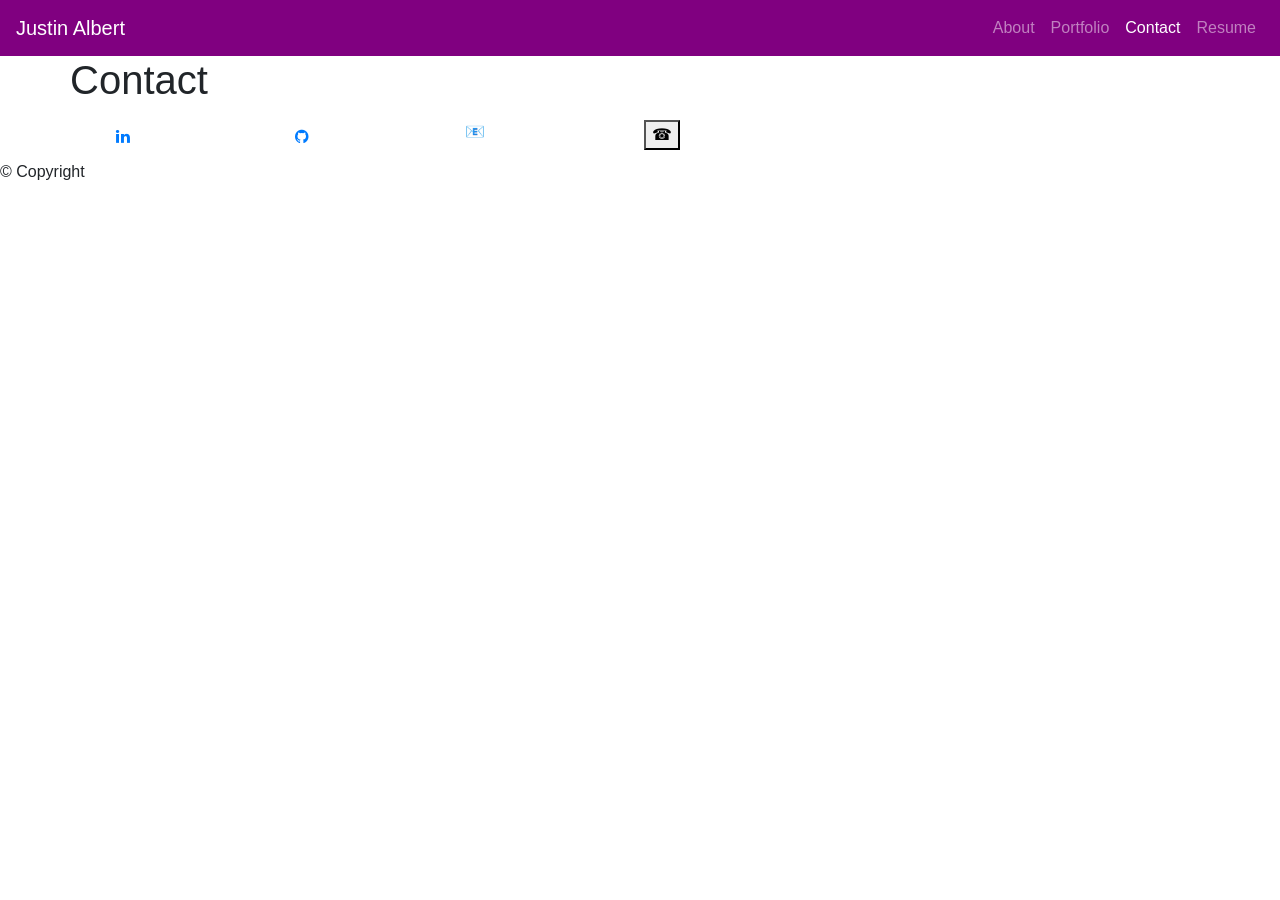
==== public/html/contact.html @ 7dec77fe "copied portfolio to portfolio on a server" ====
<!DOCTYPE html>
<html lang="en">
<head>
  <meta charset="UTF-8">
  <meta name="viewport" content="width=device-width, initial-scale=1.0">
    <!-- Bootstrap css -->
    <link rel="stylesheet" href="https://maxcdn.bootstrapcdn.com/bootstrap/4.0.0/css/bootstrap.min.css">
    <!-- Font Awesome -->
    <link rel="stylesheet" href="https://cdnjs.cloudflare.com/ajax/libs/font-awesome/4.7.0/css/font-awesome.min.css">
    <!-- Boostrap javascript -->
    <script src="https://code.jquery.com/jquery-3.2.1.slim.min.js" integrity="sha384-KJ3o2DKtIkvYIK3UENzmM7KCkRr/rE9/Qpg6aAZGJwFDMVNA/GpGFF93hXpG5KkN" crossorigin="anonymous"></script>
<script src="https://cdnjs.cloudflare.com/ajax/libs/popper.js/1.12.9/umd/popper.min.js" integrity="sha384-ApNbgh9B+Y1QKtv3Rn7W3mgPxhU9K/ScQsAP7hUibX39j7fakFPskvXusvfa0b4Q" crossorigin="anonymous"></script>
<script src="https://maxcdn.bootstrapcdn.com/bootstrap/4.0.0/js/bootstrap.min.js" integrity="sha384-JZR6Spejh4U02d8jOt6vLEHfe/JQGiRRSQQxSfFWpi1MquVdAyjUar5+76PVCmYl" crossorigin="anonymous"></script>

<!-- Local css -->
    <link rel="stylesheet" href="/css/style.css">
  <title>Contact</title>
</head>
<body>
  <!-- Navbar Code  -->
  <nav class="navbar navbar-expand-lg navbar-dark" style="background-color: purple;">


    <a class="navbar-brand" href="#">Justin Albert</a>
    <button class="navbar-toggler" type="button" data-toggle="collapse" data-target="#navbarNav" aria-controls="navbarNav" aria-expanded="false" aria-label="Toggle navigation">
      <span class="navbar-toggler-icon"></span>
    </button>



    <div class="collapse navbar-collapse mr-0" id="navbarNav">
        <ul class="navbar-nav ml-auto ">
          <li class="nav-item">
            <a class="nav-link" href="/index">About </a>
          </li>
          <li class="nav-item">
            <a class="nav-link" href="/portfolio">Portfolio</a>
          </li>
          <li class="nav-item active">
            <a class="nav-link" href="/contact">Contact<span class="sr-only">(current)</span></a> 
          </li>
          <li class="nav-item">
            <a class="nav-link" href="/resume">Resume</a> 
          </li>
        </ul>
      </div>

  </nav>

  <!-- Contact Info -->

  <main class="container mr-auto ml-auto " >
    <div class="row">
      <div class="col-md-8 col-sm-12 aboutcont" style="background-color: white;">
    <section class="row" >
        <h1  class="boxheader">Contact</h1>
    
    </section>
    <section class="row m-2">
      <div class="col">
        <a href="https://www.linkedin.com/in/justin-albert-a246351b3/" target="_blank"  class="fa fa-linkedin p-2 icon-font"> </a>
      </div>
      <div class="col">
        <a href="https://github.com/jalbert12485" target="_blank"  class="fa fa-github p-2 icon-font"> </a>
      </div>
      <div class="col">
        <a href="mailto:drjustinalbert@gmail.com" target="_blank" class="icon-font">&#128231;</a>
      </div>
      <div class="col">
        <button class="icon-font" data-toggle="modal" data-target="#exampleModal">&#9742;</button>
      </div>
    </section>

    <div class="modal fade" id="exampleModal" tabindex="-1" role="dialog" aria-labelledby="exampleModalLabel" aria-hidden="true">
      <div class="modal-dialog" role="document">
        <div class="modal-content">
          <div class="modal-header">
            <h3 class="modal-title" id="exampleModalLabel">Phone Number</h3>
            <button type="button" class="close" data-dismiss="modal" aria-label="Close">
              <span aria-hidden="true">&times;</span>
            </button>
          </div>
          <div class="modal-body">
            <h4>(262)492-1037</h4>
          </div>
          <div class="modal-footer">
            <button type="button" class="btn btn-secondary" data-dismiss="modal">Close</button>
          </div>
        </div>
      </div>
    </div>

    <section class="row">

          <!-- <form class="col-12">
            <div class="form-group">
              <label for="exampleInputName1">Name</label>
              <input type="email" class="form-control" id="exampleInputName1" placeholder="Enter Name">
            </div>
            <div class="form-group">
              <label for="exampleInputEmail1">Email address</label>
              <input type="email" class="form-control" id="exampleInputEmail1" aria-describedby="emailHelp" placeholder="Enter email">
            </div>
            <div class="form-group">
              <label for="exampleFormControlTextarea1">Message</label>
              <textarea class="form-control" id="exampleFormControlTextarea1" rows="3"></textarea>
            </div>
            <button id="submitbutton" type="submit" class="btn btn-primary">Submit</button>
          </form> -->

      </div>
    </div>

    </section>
  </main>




    <!-- Start of footer -->
    <footer >
      <p> &copy; Copyright </p>
    </footer>
  

</body>
</html>
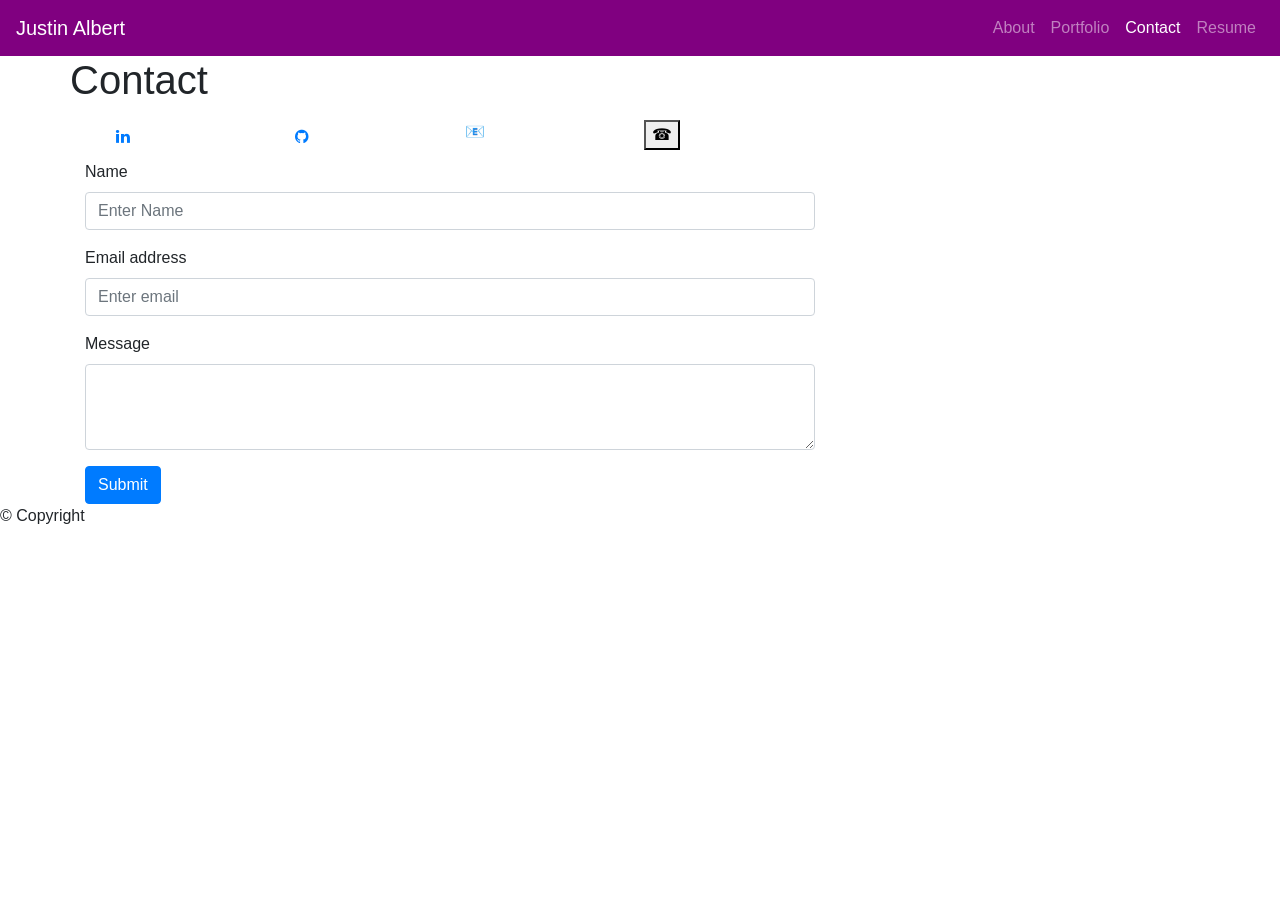
==== commit 0869c6bc: "getting email to work" ====
--- a/public/html/contact.html
+++ b/public/html/contact.html
@@ -92,7 +92,7 @@
 
     <section class="row">
 
-          <!-- <form class="col-12">
+          <form class="col-12">
             <div class="form-group">
               <label for="exampleInputName1">Name</label>
               <input type="email" class="form-control" id="exampleInputName1" placeholder="Enter Name">
@@ -106,7 +106,7 @@
               <textarea class="form-control" id="exampleFormControlTextarea1" rows="3"></textarea>
             </div>
             <button id="submitbutton" type="submit" class="btn btn-primary">Submit</button>
-          </form> -->
+          </form>
 
       </div>
     </div>
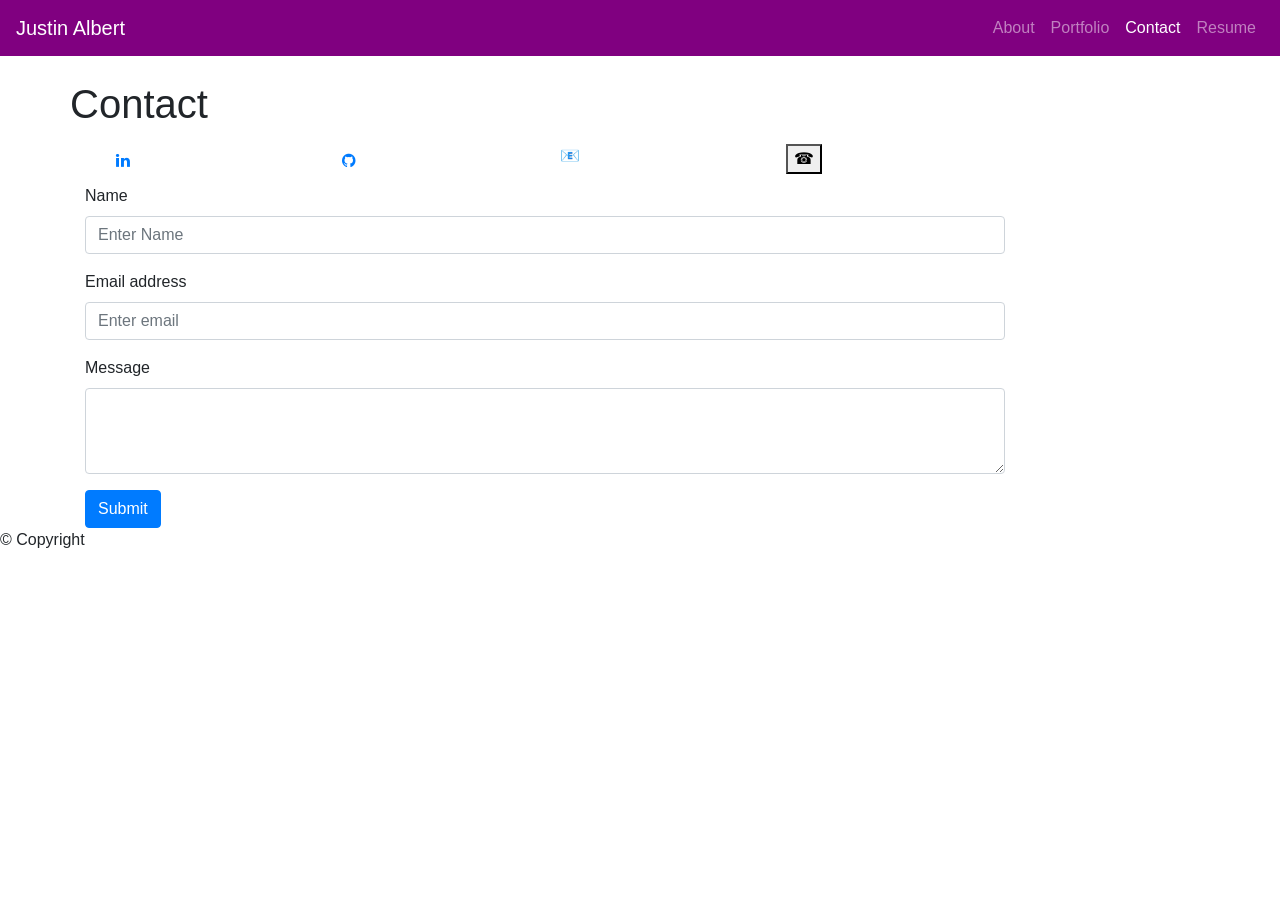
==== commit b0f26f18: "updated resume" ====
--- a/public/html/contact.html
+++ b/public/html/contact.html
@@ -49,9 +49,9 @@
 
   <!-- Contact Info -->
 
-  <main class="container mr-auto ml-auto " >
+  <main class="container mr-auto ml-auto mt-4" >
     <div class="row">
-      <div class="col-md-8 col-sm-12 aboutcont" style="background-color: white;">
+      <div class="col-md-10 col-sm-12 aboutcont" style="background-color: white;">
     <section class="row" >
         <h1  class="boxheader">Contact</h1>
     
@@ -122,6 +122,8 @@
       <p> &copy; Copyright </p>
     </footer>
   
+    <script src="https://code.jquery.com/jquery-3.5.1.min.js" integrity="sha256-9/aliU8dGd2tb6OSsuzixeV4y/faTqgFtohetphbbj0=" crossorigin="anonymous"></script>
+    <script src="/script/contact.js"></script>
 
 </body>
 </html>
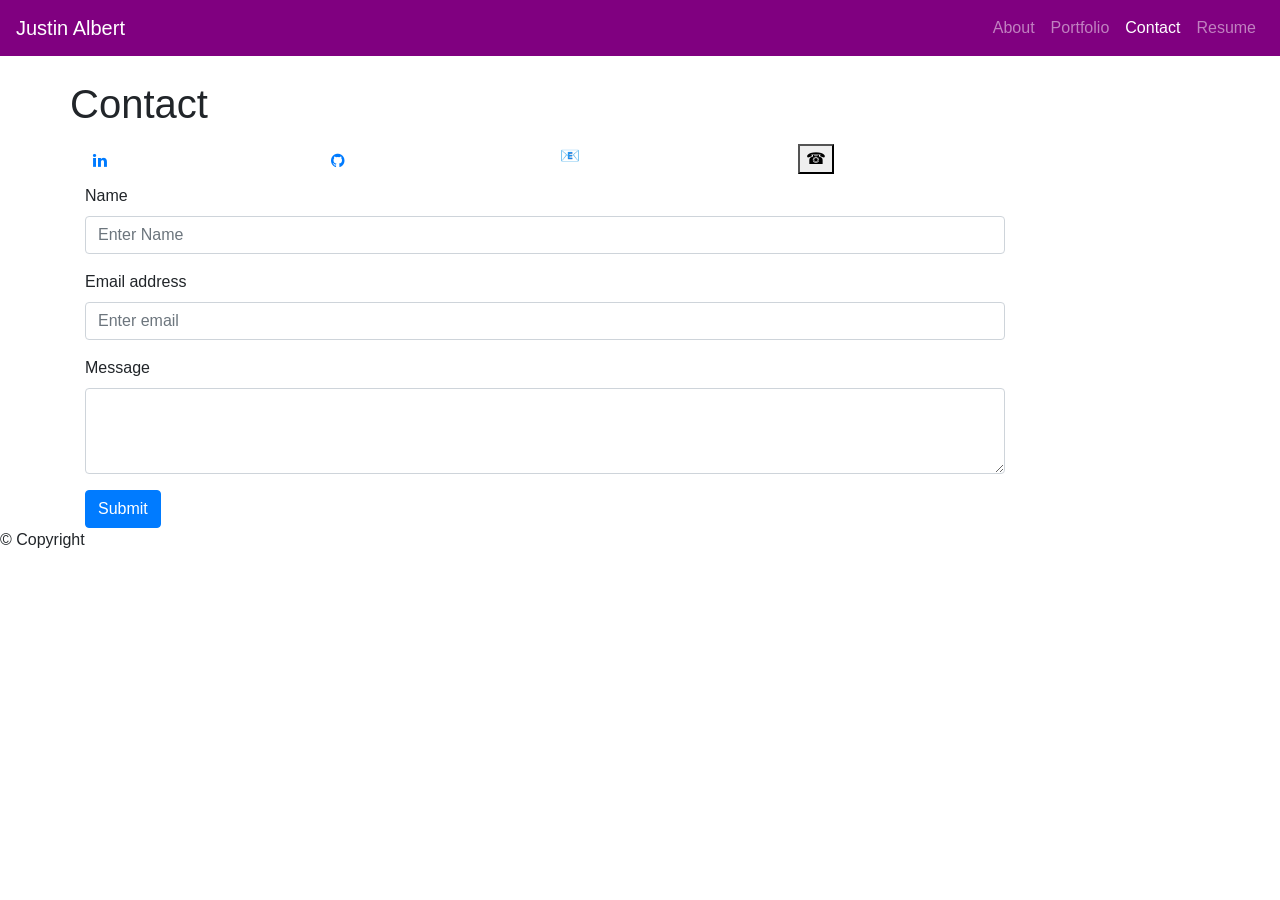
==== commit 9f41ffc3: "more responsiveness" ====
--- a/public/html/contact.html
+++ b/public/html/contact.html
@@ -56,17 +56,17 @@
         <h1  class="boxheader">Contact</h1>
     
     </section>
-    <section class="row m-2">
-      <div class="col">
+    <section class="row ">
+      <div class="col-md-3 col-sm-6 mt-2 mb-2">
         <a href="https://www.linkedin.com/in/justin-albert-a246351b3/" target="_blank"  class="fa fa-linkedin p-2 icon-font"> </a>
       </div>
-      <div class="col">
+      <div class="col-md-3 col-sm-6 mt-2 mb-2">
         <a href="https://github.com/jalbert12485" target="_blank"  class="fa fa-github p-2 icon-font"> </a>
       </div>
-      <div class="col">
+      <div class="col-md-3 col-sm-6 mt-2 mb-2">
         <a href="mailto:drjustinalbert@gmail.com" target="_blank" class="icon-font">&#128231;</a>
       </div>
-      <div class="col">
+      <div class="col-md-3 col-sm-6 mt-2 mb-2">
         <button class="icon-font" data-toggle="modal" data-target="#exampleModal">&#9742;</button>
       </div>
     </section>
